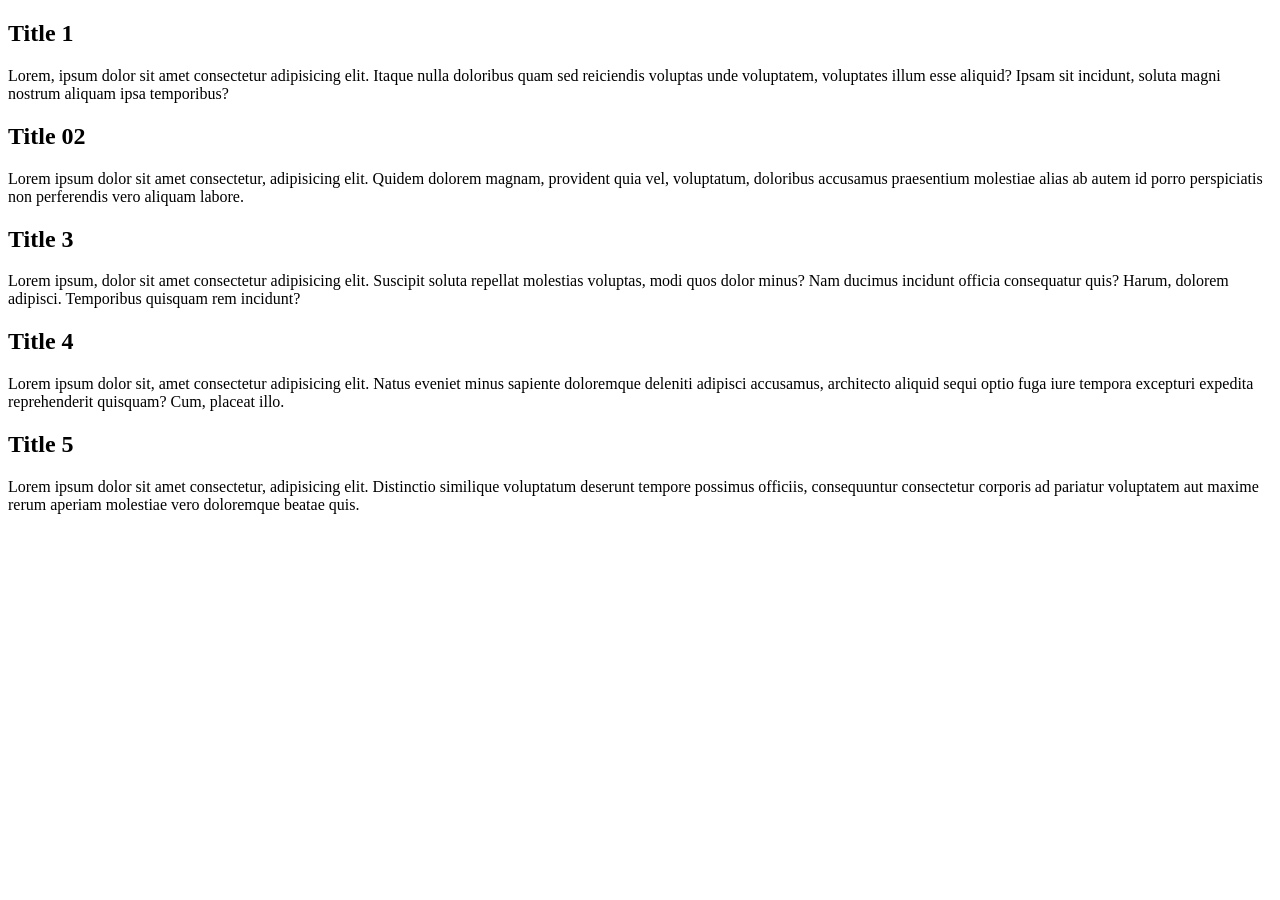
==== 03; Custom scrollbar/Index.html @ 90223c47 "Project 3" ====
<!DOCTYPE html>
<html lang="en">
<head>
    <meta charset="UTF-8">
    <meta name="viewport" content="width=device-width, initial-scale=1.0">
    <title>Custom scrollbar</title>
    <link rel="stylesheet" href="style.css">
</head>
<body>
    <section>
        <div class="card">
            <h2 class="card-title">Title 1</h2>
            <p>Lorem, ipsum dolor sit amet consectetur adipisicing elit. Itaque nulla doloribus quam sed reiciendis voluptas unde voluptatem, voluptates illum esse aliquid? Ipsam sit incidunt, soluta magni nostrum aliquam ipsa temporibus?</p>
        </div>
        <div class="card">
            <h2 class="card-title">Title 02</h2>
            <p>Lorem ipsum dolor sit amet consectetur, adipisicing elit. Quidem dolorem magnam, provident quia vel, voluptatum, doloribus accusamus praesentium molestiae alias ab autem id porro perspiciatis non perferendis vero aliquam labore.</p>
        </div>
        <div class="card">
            <h2 class="card-title">Title 3</h2>
            <p>Lorem ipsum, dolor sit amet consectetur adipisicing elit. Suscipit soluta repellat molestias voluptas, modi quos dolor minus? Nam ducimus incidunt officia consequatur quis? Harum, dolorem adipisci. Temporibus quisquam rem incidunt?</p>
        </div>
        <div class="card">
            <h2 class="card-title">Title 4</h2>
            <p>Lorem ipsum dolor sit, amet consectetur adipisicing elit. Natus eveniet minus sapiente doloremque deleniti adipisci accusamus, architecto aliquid sequi optio fuga iure tempora excepturi expedita reprehenderit quisquam? Cum, placeat illo.</p>
        </div>
        <div class="card">
            <h2 class="card-title">Title 5</h2>
            <p>Lorem ipsum dolor sit amet consectetur, adipisicing elit. Distinctio similique voluptatum deserunt tempore possimus officiis, consequuntur consectetur corporis ad pariatur voluptatem aut maxime rerum aperiam molestiae vero doloremque beatae quis.</p>
        </div>
    
    
    </section>
</body>
</html>
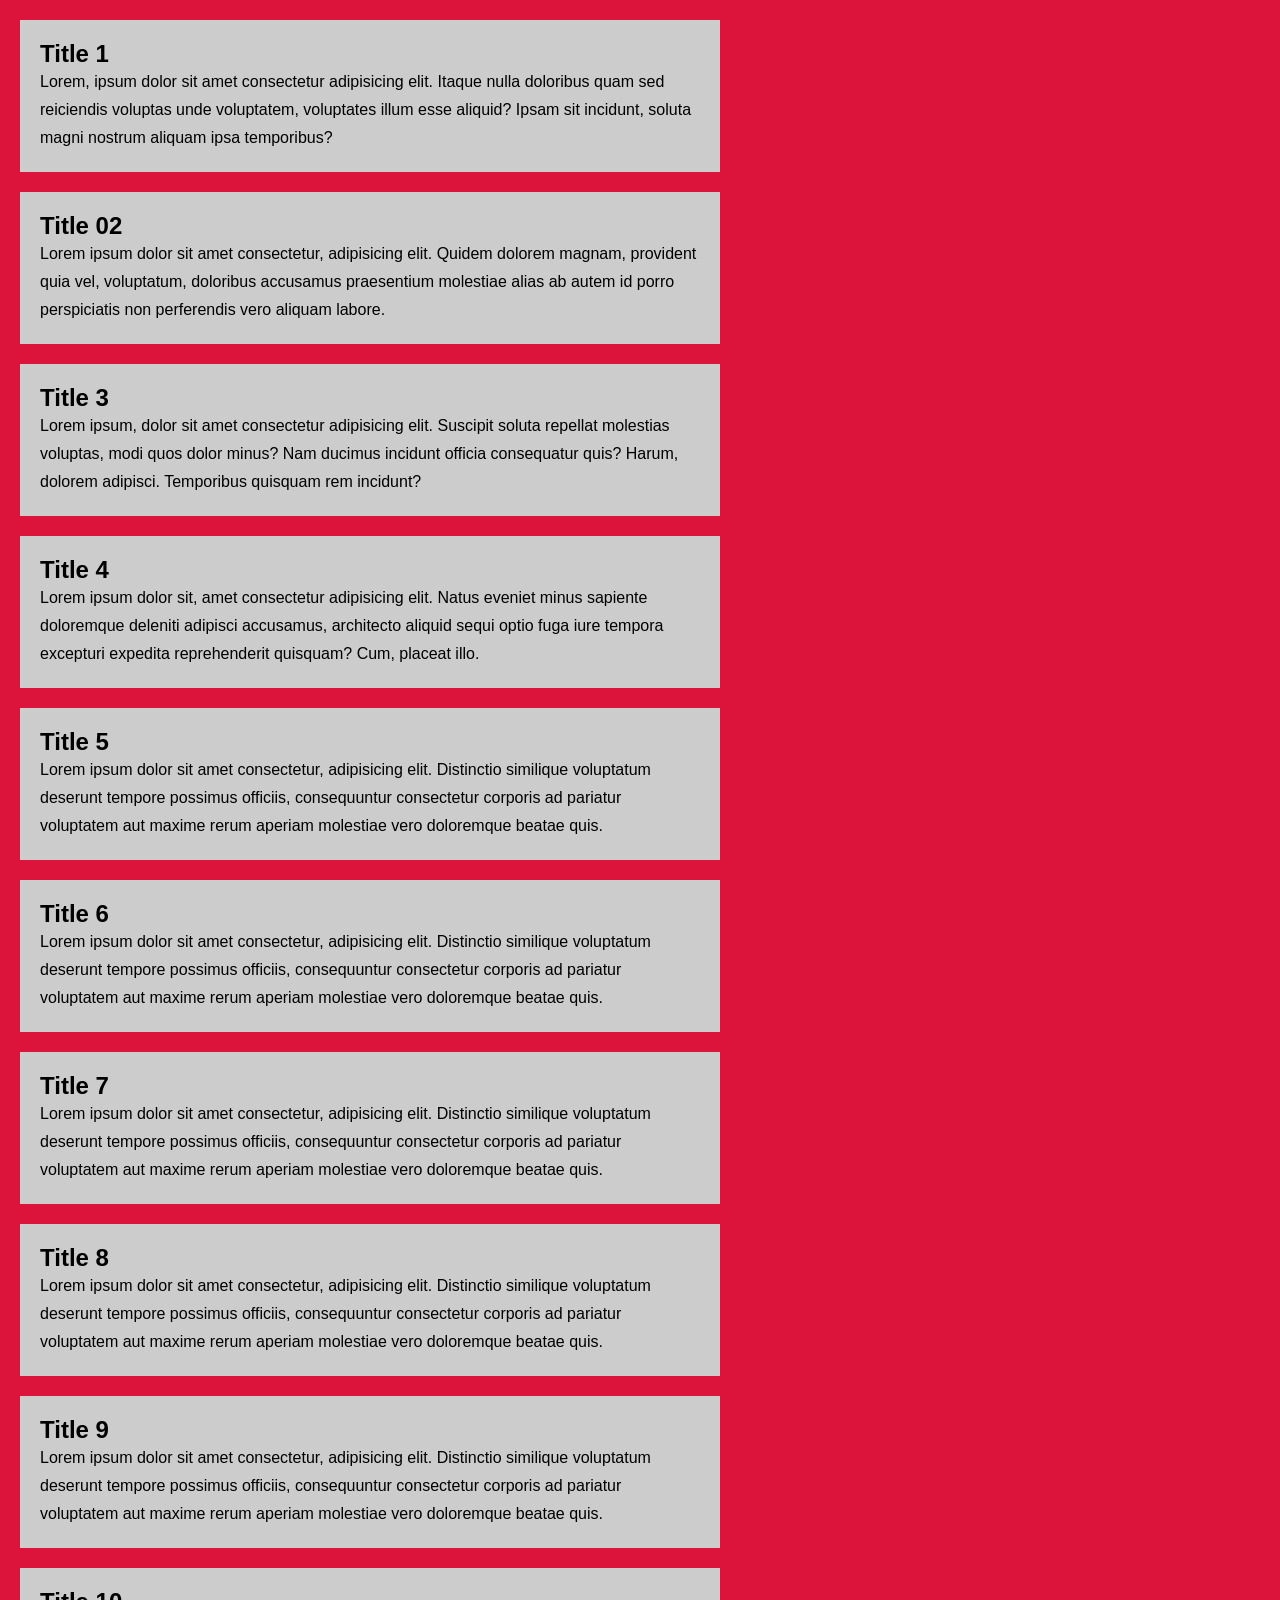
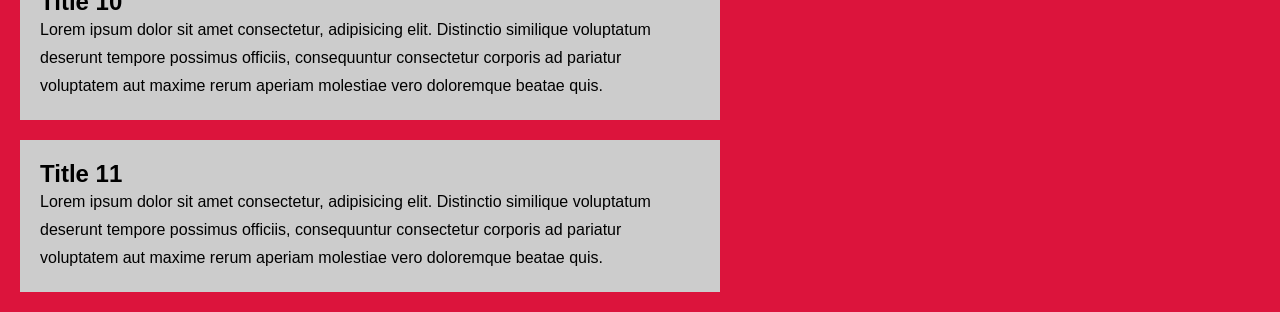
==== commit 2aec38f3: "Projeto 03" ====
--- a/03; Custom scrollbar/Index.html
+++ b/03; Custom scrollbar/Index.html
@@ -28,8 +28,30 @@
             <h2 class="card-title">Title 5</h2>
             <p>Lorem ipsum dolor sit amet consectetur, adipisicing elit. Distinctio similique voluptatum deserunt tempore possimus officiis, consequuntur consectetur corporis ad pariatur voluptatem aut maxime rerum aperiam molestiae vero doloremque beatae quis.</p>
         </div>
-    
-    
+        <div class="card">
+            <h2 class="card-title">Title 6</h2>
+            <p>Lorem ipsum dolor sit amet consectetur, adipisicing elit. Distinctio similique voluptatum deserunt tempore possimus officiis, consequuntur consectetur corporis ad pariatur voluptatem aut maxime rerum aperiam molestiae vero doloremque beatae quis.</p>
+        </div>
+        <div class="card">
+            <h2 class="card-title">Title 7</h2>
+            <p>Lorem ipsum dolor sit amet consectetur, adipisicing elit. Distinctio similique voluptatum deserunt tempore possimus officiis, consequuntur consectetur corporis ad pariatur voluptatem aut maxime rerum aperiam molestiae vero doloremque beatae quis.</p>
+        </div>
+        <div class="card">
+            <h2 class="card-title">Title 8</h2>
+            <p>Lorem ipsum dolor sit amet consectetur, adipisicing elit. Distinctio similique voluptatum deserunt tempore possimus officiis, consequuntur consectetur corporis ad pariatur voluptatem aut maxime rerum aperiam molestiae vero doloremque beatae quis.</p>
+        </div>
+        <div class="card">
+            <h2 class="card-title">Title 9</h2>
+            <p>Lorem ipsum dolor sit amet consectetur, adipisicing elit. Distinctio similique voluptatum deserunt tempore possimus officiis, consequuntur consectetur corporis ad pariatur voluptatem aut maxime rerum aperiam molestiae vero doloremque beatae quis.</p>
+        </div>
+        <div class="card">
+            <h2 class="card-title">Title 10</h2>
+            <p>Lorem ipsum dolor sit amet consectetur, adipisicing elit. Distinctio similique voluptatum deserunt tempore possimus officiis, consequuntur consectetur corporis ad pariatur voluptatem aut maxime rerum aperiam molestiae vero doloremque beatae quis.</p>
+        </div>
+        <div class="card">
+            <h2 class="card-title">Title 11</h2>
+            <p>Lorem ipsum dolor sit amet consectetur, adipisicing elit. Distinctio similique voluptatum deserunt tempore possimus officiis, consequuntur consectetur corporis ad pariatur voluptatem aut maxime rerum aperiam molestiae vero doloremque beatae quis.</p>
+        </div>
     </section>
 </body>
 </html>
--- a/03; Custom scrollbar/style.css
+++ b/03; Custom scrollbar/style.css
@@ -0,0 +1,30 @@
+*{
+    padding: 0;
+    margin: 0;
+    box-sizing: border-box;
+    font-family: sans-serif;
+}   
+
+body{
+    background: crimson;
+}
+
+.card {
+    width: 700px;
+    background: #ccc;
+    padding: 20px;
+    margin: 20px;
+    font-family: sans-serif;
+    line-height: 28px;
+}
+
+::-webkit-scrollbar {
+    background-color: transparent;
+    width: 10px;
+}
+
+::-webkit-scrollbar-thumb {
+    background: linear-gradient(#21d4fd , #b72aff) ;
+    border-radius: 100px;
+
+}
